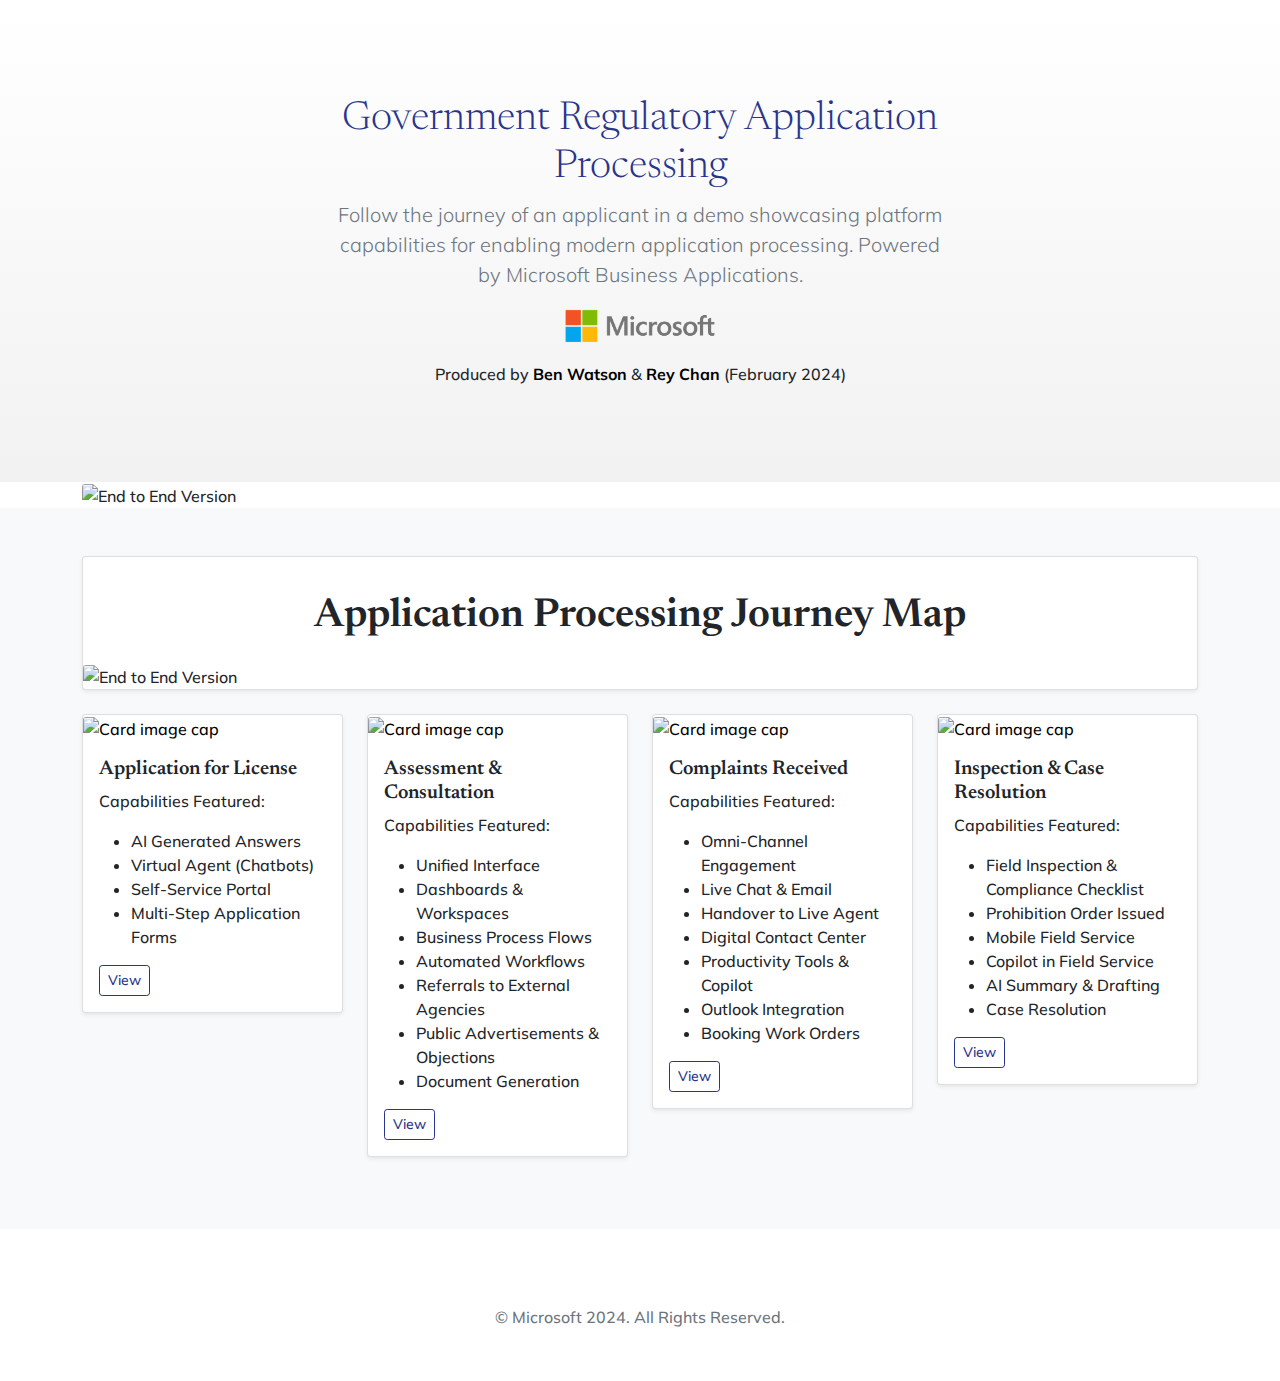
==== govappprocessing/index.html @ e3114231 "Update index.html" ====
<!doctype html>
<html lang="en">
    <head>
        <meta charset="utf-8" />
        <meta name="viewport" content="width=device-width, initial-scale=1, shrink-to-fit=no" />
        <meta name="description" content="" />
        <meta name="author" content="" />
        <title>Government Regulatory Application Processing - Powered by Microsoft</title>
        <link rel="icon" type="image/x-icon" href="assets/favicon.ico" />
        <!-- Bootstrap icons-->
        <link href="https://cdn.jsdelivr.net/npm/bootstrap-icons@1.5.0/font/bootstrap-icons.css" rel="stylesheet" />
        <!-- Google fonts-->
        <link rel="preconnect" href="https://fonts.gstatic.com" />
        <link href="https://fonts.googleapis.com/css2?family=Newsreader:ital,wght@0,600;1,600&amp;display=swap" rel="stylesheet" />
        <link href="https://fonts.googleapis.com/css2?family=Mulish:ital,wght@0,300;0,500;0,600;0,700;1,300;1,500;1,600;1,700&amp;display=swap" rel="stylesheet" />
        <link href="https://fonts.googleapis.com/css2?family=Kanit:ital,wght@0,400;1,400&amp;display=swap" rel="stylesheet" />
        <!-- Core theme CSS (includes Bootstrap)-->
        <link href="css/styles.css" rel="stylesheet" />
        <link href="css/album.css" rel="stylesheet" />
        <script src="https://code.jquery.com/jquery-3.6.0.min.js" integrity="sha256-/xUj+3OJU5yExlq6GSYGSHk7tPXikynS7ogEvDej/m4=" crossorigin="anonymous"></script>
    </head>

  <body>
    <!-- Header Title -->
    <main role="main">
      <section class="jumbotron text-center" style="background-image: linear-gradient(to bottom, rgba(255, 255, 255, 0.5), rgba(240, 240, 240, 0.9)), url(https://i.imgur.com/dCAArAt.jpg);-webkit-background-size: cover;-moz-background-size: cover;-o-background-size: cover;background-size: cover; background-position:top center">
        <div class="container">
          <h1 class="jumbotron-heading" style="color:#28358b">Government Regulatory Application Processing</h1>
          <p class="lead text-muted">Follow the journey of an applicant in a demo showcasing platform capabilities for enabling modern application processing. Powered by Microsoft Business Applications.</p>
          <p><img src="assets/img/ms-logo.png" height="40"></p>
          <p>Produced by <strong><a href="https://linkedin.com/in/ben-watson1" target="_blank">Ben Watson</a></strong> & <strong><a href="https://linkedin.com/in/rey-chan" target="_blank">Rey Chan</a></strong> (February 2024)</p>
        </div>
      </section>
    <!-- Persona Section-->
      <div class="container">
        <div class="row">
          <div class="col-md-12">
            <img class="card-img-top" src="https://i.imgur.com/U1xq4XW.png" alt="End to End Version" width="300">
          </div>
        </div>
      </div>
    <!-- End Persona Section -->
    <!-- Cards -->
      <div class="album py-5 bg-light">
        <div class="container">
          <!-- Start Card -->
          <div class="col-md-12">
            <div class="card mb-4 shadow-sm">
              <div class="card-body"><h1 align="center" style="padding-top:20px">Application Processing Journey Map</h1></div>
              <img class="card-img-top" src="https://i.imgur.com/SywnDRJ.png" alt="End to End Version" width="300">
            </div>
          </div>
          <!-- End Card -->
          <div class="row">
            <!-- Start Card -->
            <div class="col-md-3">
                <div class="card mb-4 shadow-sm">
                    <a href="#" target="_blank"><img class="card-img-top" src="https://i.imgur.com/M3wUc23.png" alt="Card image cap"></a>
                  <div class="card-body">
                    <h5>Application for License</h5>
                      <p class="card-text">Capabilities Featured:</p>
                        <ul>
                            <li>AI Generated Answers</li>
                            <li>Virtual Agent (Chatbots)</li>
                            <li>Self-Service Portal</li>
                            <li>Multi-Step Application Forms</li>
                        </ul>
                    <div class="d-flex justify-content-between align-items-center">
                      <div class="btn-group">
                        <a href="#" target="_blank"><button type="button" class="btn btn-sm btn-outline-primary">View</button></a>
                      </div>
                      <small class="text-muted"></small>
                    </div>
                  </div>
                </div>
              </div>
              <!-- End Card -->
              <!-- Start Card -->
            <div class="col-md-3">
                <div class="card mb-4 shadow-sm">
                    <a href="#" target="_blank"><img class="card-img-top" src="https://i.imgur.com/52zg6mQ.png" alt="Card image cap"></a>
                  <div class="card-body">
                    <h5>Assessment & Consultation</h5>
                    <p class="card-text">Capabilities Featured:</p>
                    <ul>
                        <li>Unified Interface</li>
                        <li>Dashboards & Workspaces</li>
                        <li>Business Process Flows</li>
                        <li>Automated Workflows</li>
                        <li>Referrals to External Agencies</li>
                        <li>Public Advertisements & Objections</li>
                        <li>Document Generation</li>
                    </ul>
                    <div class="d-flex justify-content-between align-items-center">
                      <div class="btn-group">
                        <a href="#" target="_blank"><button type="button" class="btn btn-sm btn-outline-primary">View</button></a>
                      </div>
                      <small class="text-muted"></small>
                    </div>
                  </div>
                </div>
              </div>
              <!-- End Card -->
              <!-- Start Card -->
            <div class="col-md-3">
                <div class="card mb-4 shadow-sm">
                    <a href="#" target="_blank"><img class="card-img-top" src="https://i.imgur.com/pliQmdp.png" alt="Card image cap"></a>
                  <div class="card-body">
                    <h5>Complaints Received</h5>
                    <p class="card-text">Capabilities Featured:</p>
                        <ul>
                            <li>Omni-Channel Engagement</li>
                            <li>Live Chat & Email</li>
                            <li>Handover to Live Agent</li>
                            <li>Digital Contact Center</li>
                            <li>Productivity Tools & Copilot</li>
                            <li>Outlook Integration</li>                            
                            <li>Booking Work Orders</li>
                        </ul>
                    <div class="d-flex justify-content-between align-items-center">
                      <div class="btn-group">
                        <a href="#" target="_blank"><button type="button" class="btn btn-sm btn-outline-primary">View</button></a>
                      </div>
                      <small class="text-muted"></small>
                    </div>
                  </div>
                </div>
              </div>
              <!-- End Card -->
               <!-- Start Card -->
            <div class="col-md-3">
              <div class="card mb-4 shadow-sm">
                  <a href="#" target="_blank"><img class="card-img-top" src="https://i.imgur.com/Xf1r2xP.png" alt="Card image cap"></a>
                <div class="card-body">
                  <h5>Inspection & Case Resolution</h5>
                  <p class="card-text">Capabilities Featured:</p>
                      <ul>
                          <li>Field Inspection & Compliance Checklist</li>
                          <li>Prohibition Order Issued</li>
                          <li>Mobile Field Service</li>
                          <li>Copilot in Field Service</li>                            
                          <li>AI Summary & Drafting </li>
                          <li>Case Resolution</li>
                      </ul>
                  <div class="d-flex justify-content-between align-items-center">
                    <div class="btn-group">
                      <a href="#" target="_blank"><button type="button" class="btn btn-sm btn-outline-primary">View</button></a>
                    </div>
                    <small class="text-muted"></small>
                  </div>
                </div>
              </div>
            </div>
            <!-- End Card -->
              
            </div>
        </div>
      </div>

    </main>

    <footer class="text-muted">
      <div class="container">
        <p class="float-right">
          <a href="#">Back to top</a>
        </p>
        <p align="center">&copy; Microsoft 2024. All Rights Reserved.</p>
      </div>
    </footer>

    <!-- Bootstrap core JavaScript
    ================================================== -->
    <!-- Placed at the end of the document so the pages load faster -->
    <script src="https://code.jquery.com/jquery-3.3.1.slim.min.js" integrity="sha384-q8i/X+965DzO0rT7abK41JStQIAqVgRVzpbzo5smXKp4YfRvH+8abtTE1Pi6jizo" crossorigin="anonymous"></script>
    <script>window.jQuery || document.write('<script src="../../assets/js/vendor/jquery-slim.min.js"><\/script>')</script>
    <script src="../../assets/js/vendor/popper.min.js"></script>
    <script src="../../dist/js/bootstrap.min.js"></script>
    <script src="../../assets/js/vendor/holder.min.js"></script>
  </body>
</html>
---- govappprocessing/css/album.css ----
:root {
    --jumbotron-padding-y: 3rem;
  }
  
  .jumbotron {
    padding-top: var(--jumbotron-padding-y);
    padding-bottom: var(--jumbotron-padding-y);
    margin-bottom: 0;
    background-color: #fff;
  }
  @media (min-width: 768px) {
    .jumbotron {
      padding-top: calc(var(--jumbotron-padding-y) * 2);
      padding-bottom: calc(var(--jumbotron-padding-y) * 2);
    }
  }
  
  .jumbotron p:last-child {
    margin-bottom: 0;
  }
  
  .jumbotron-heading {
    font-weight: 300;
  }
  
  .jumbotron .container {
    max-width: 40rem;
  }
  
  footer {
    padding-top: 3rem;
    padding-bottom: 3rem;
  }
  
  footer p {
    margin-bottom: .25rem;
  }
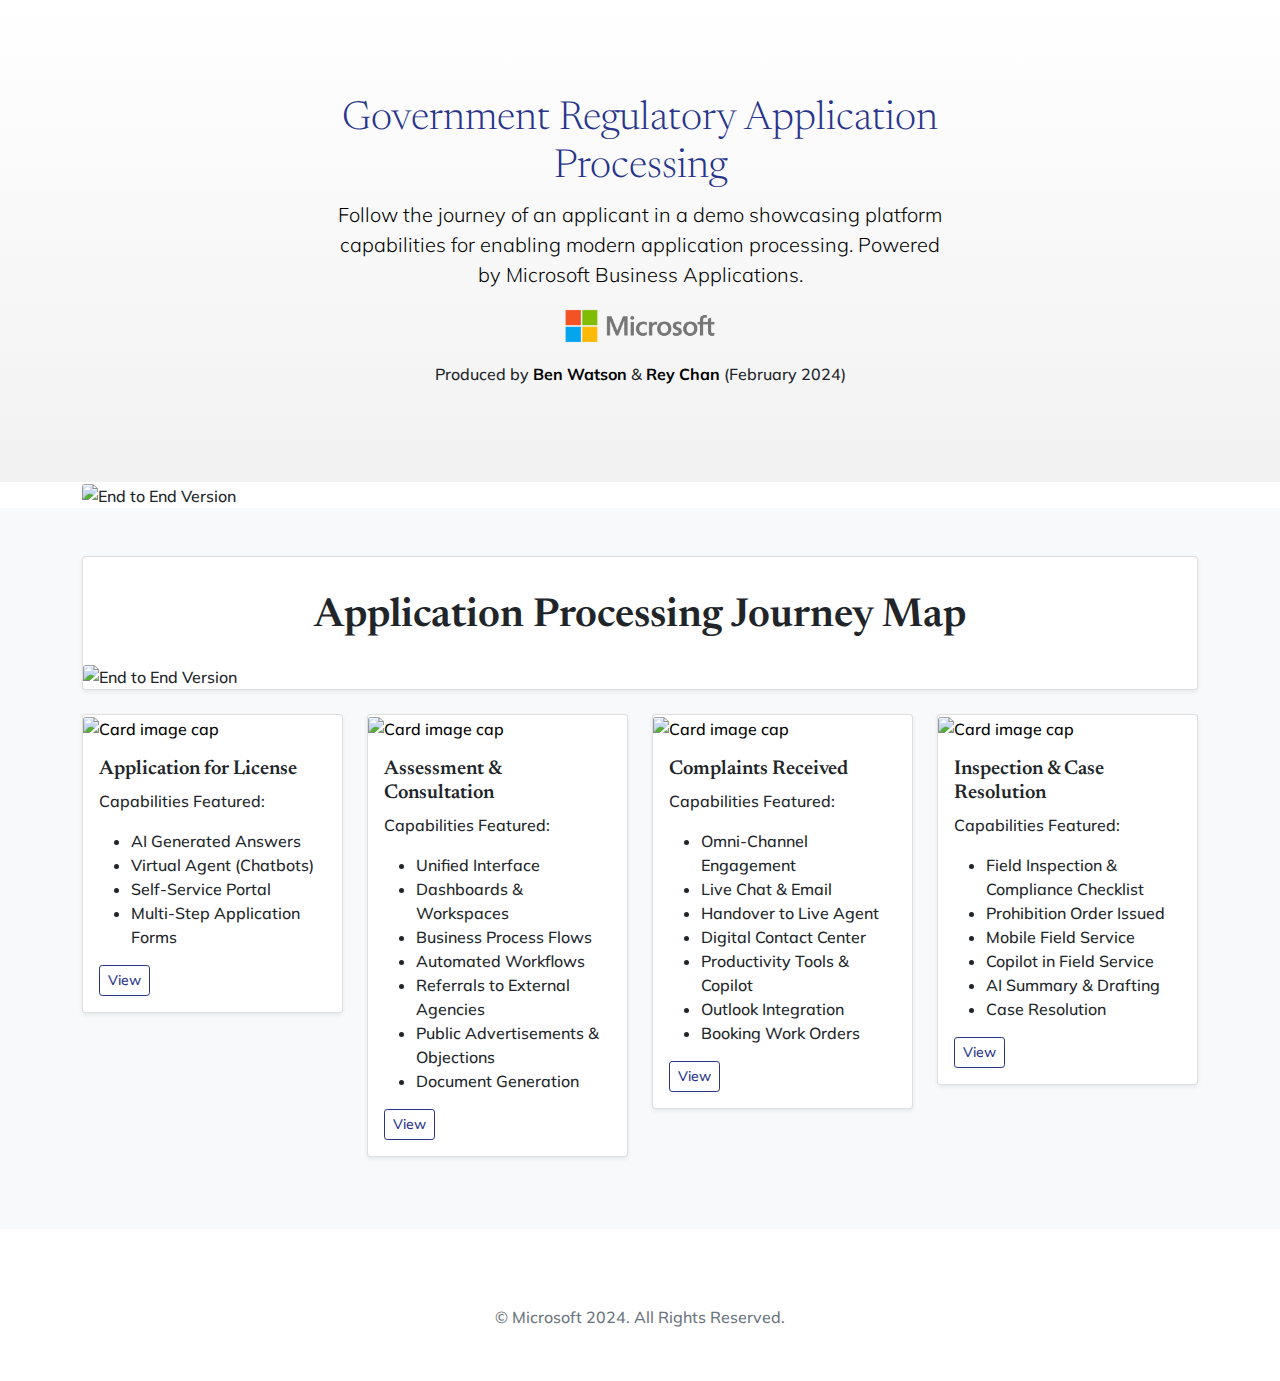
==== commit 14ce81ea: "style updates" ====
--- a/govappprocessing/index.html
+++ b/govappprocessing/index.html
@@ -27,7 +27,7 @@
       <section class="jumbotron text-center" style="background-image: linear-gradient(to bottom, rgba(255, 255, 255, 0.5), rgba(240, 240, 240, 0.9)), url(https://i.imgur.com/dCAArAt.jpg);-webkit-background-size: cover;-moz-background-size: cover;-o-background-size: cover;background-size: cover; background-position:top center">
         <div class="container">
           <h1 class="jumbotron-heading" style="color:#28358b">Government Regulatory Application Processing</h1>
-          <p class="lead text-muted">Follow the journey of an applicant in a demo showcasing platform capabilities for enabling modern application processing. Powered by Microsoft Business Applications.</p>
+          <p class="lead text-black">Follow the journey of an applicant in a demo showcasing platform capabilities for enabling modern application processing. Powered by Microsoft Business Applications.</p>
           <p><img src="assets/img/ms-logo.png" height="40"></p>
           <p>Produced by <strong><a href="https://linkedin.com/in/ben-watson1" target="_blank">Ben Watson</a></strong> & <strong><a href="https://linkedin.com/in/rey-chan" target="_blank">Rey Chan</a></strong> (February 2024)</p>
         </div>
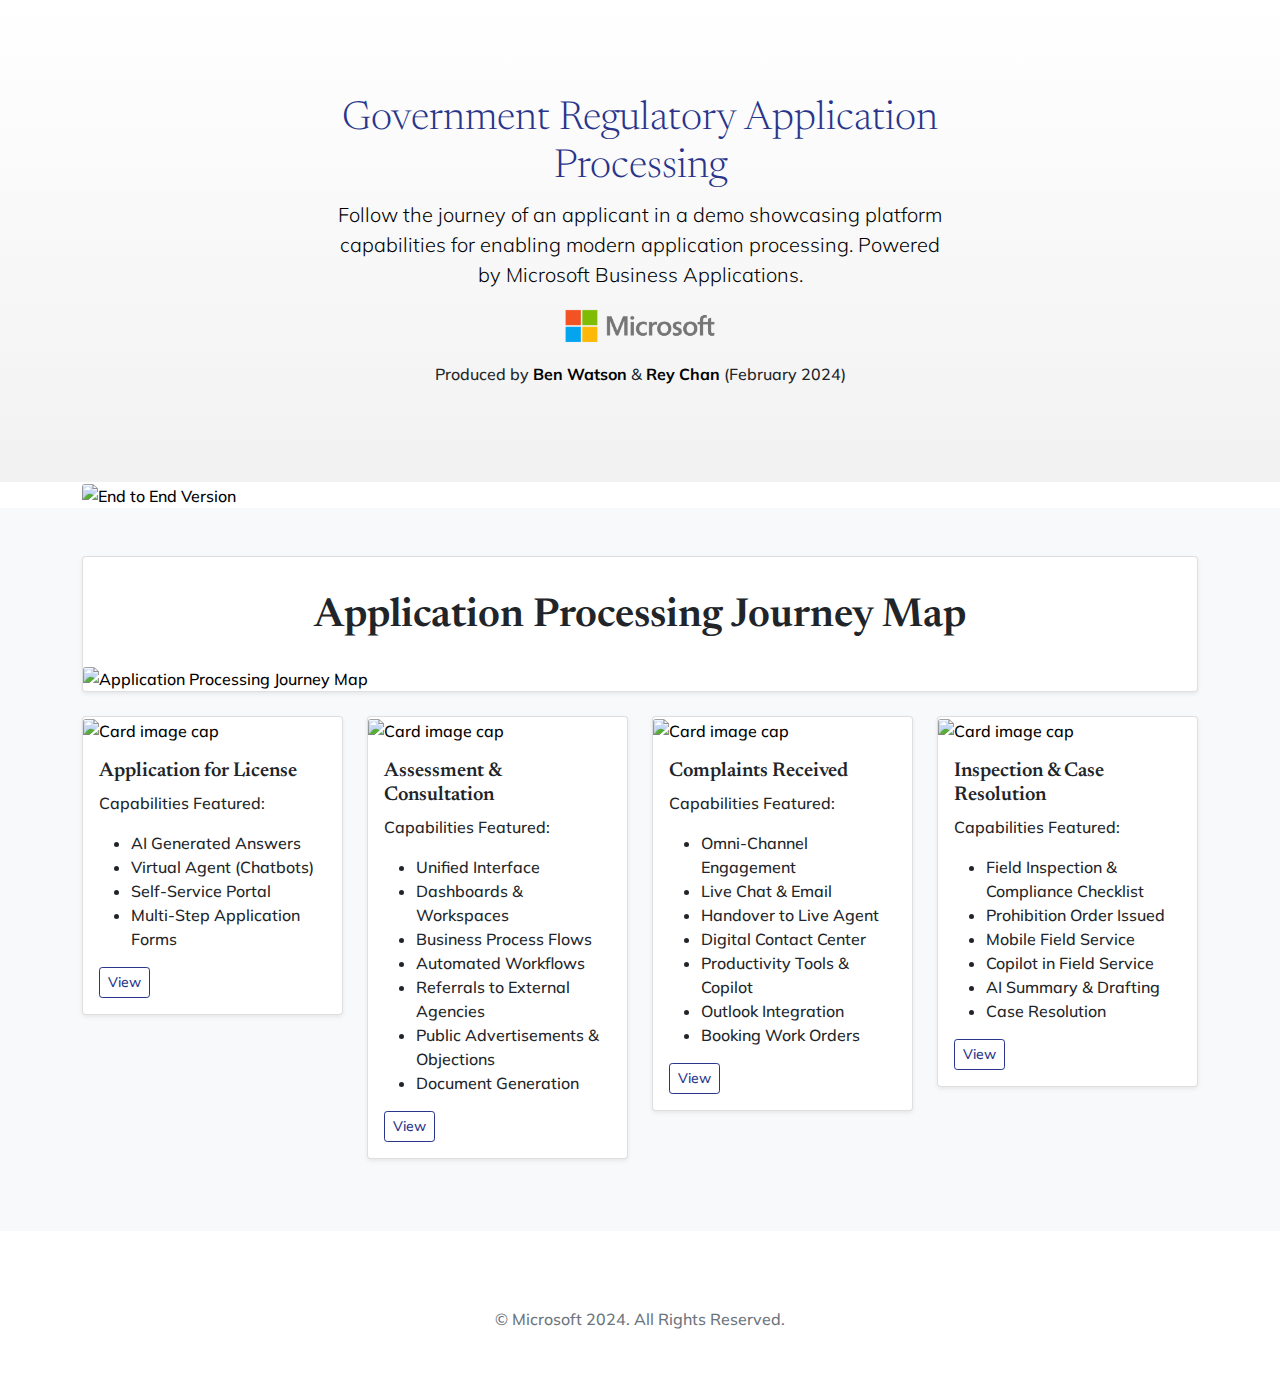
==== commit 6b7e6655: "Update index.html" ====
--- a/govappprocessing/index.html
+++ b/govappprocessing/index.html
@@ -36,7 +36,7 @@
       <div class="container">
         <div class="row">
           <div class="col-md-12">
-            <img class="card-img-top" src="https://i.imgur.com/U1xq4XW.png" alt="End to End Version" width="300">
+            <a href="#" class="pop"><img class="card-img-top" src="https://i.imgur.com/U1xq4XW.png" alt="End to End Version" width="300"></a>
           </div>
         </div>
       </div>
@@ -48,7 +48,7 @@
           <div class="col-md-12">
             <div class="card mb-4 shadow-sm">
               <div class="card-body"><h1 align="center" style="padding-top:20px">Application Processing Journey Map</h1></div>
-              <img class="card-img-top" src="https://i.imgur.com/SywnDRJ.png" alt="End to End Version" width="300">
+              <a href="#" class="pop"><img class="card-img-top" src="https://i.imgur.com/SywnDRJ.png" alt="Application Processing Journey Map" width="300"></a>
             </div>
           </div>
           <!-- End Card -->
@@ -165,17 +165,38 @@
         <p class="float-right">
           <a href="#">Back to top</a>
         </p>
-        <p align="center">&copy; Microsoft 2024. All Rights Reserved.</p>
+        <p style="text-align:center">&copy; Microsoft 2024. All Rights Reserved.</p>
       </div>
     </footer>
+
+    <!-- Modal -->
+    <div class="modal fade" id="imagemodal" tabindex="-1" role="dialog" aria-labelledby="myModalLabel" aria-hidden="true">
+      <div class="modal-dialog modal-fullscreen">
+        <div class="modal-content">              
+          <div class="modal-body">
+            <img src="" class="imagepreview" style="width: 100%;" >
+          </div>
+          <div class="modal-footer">
+            <button type="button" class="btn btn-primary" data-bs-dismiss="modal">Close</button>
+          </div>
+        </div>
+      </div>
+    </div>
 
     <!-- Bootstrap core JavaScript
     ================================================== -->
     <!-- Placed at the end of the document so the pages load faster -->
     <script src="https://code.jquery.com/jquery-3.3.1.slim.min.js" integrity="sha384-q8i/X+965DzO0rT7abK41JStQIAqVgRVzpbzo5smXKp4YfRvH+8abtTE1Pi6jizo" crossorigin="anonymous"></script>
-    <script>window.jQuery || document.write('<script src="../../assets/js/vendor/jquery-slim.min.js"><\/script>')</script>
-    <script src="../../assets/js/vendor/popper.min.js"></script>
-    <script src="../../dist/js/bootstrap.min.js"></script>
-    <script src="../../assets/js/vendor/holder.min.js"></script>
+    <script src="https://cdn.jsdelivr.net/npm/bootstrap@5.3.2/dist/js/bootstrap.min.js"></script>
+
+    <script>
+        $(function() {
+          $('.pop').on('click', function() {
+            $('.imagepreview').attr('src', $(this).find('img').attr('src'));
+            $('#imagemodal').modal('show');   
+          });		
+        });
+    </script>
+
   </body>
 </html>
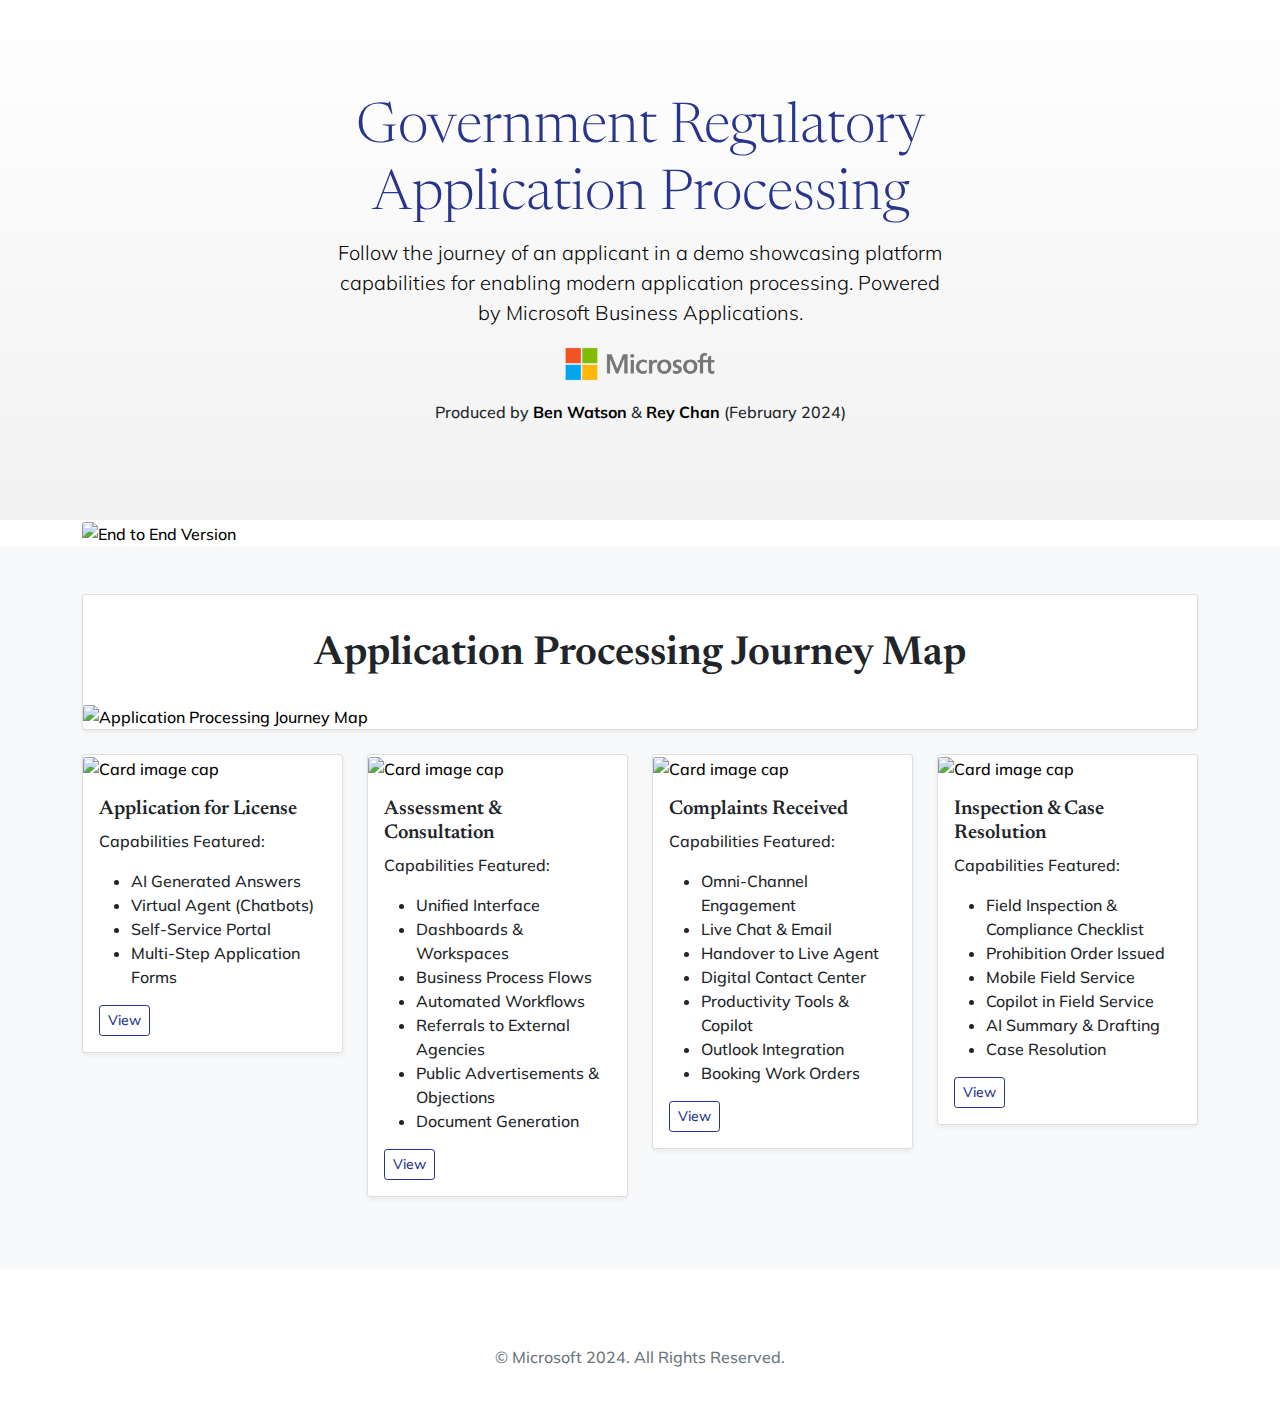
==== commit 6c510b63: "app for license" ====
--- a/govappprocessing/index.html
+++ b/govappprocessing/index.html
@@ -26,7 +26,7 @@
     <main role="main">
       <section class="jumbotron text-center" style="background-image: linear-gradient(to bottom, rgba(255, 255, 255, 0.5), rgba(240, 240, 240, 0.9)), url(https://i.imgur.com/dCAArAt.jpg);-webkit-background-size: cover;-moz-background-size: cover;-o-background-size: cover;background-size: cover; background-position:top center">
         <div class="container">
-          <h1 class="jumbotron-heading" style="color:#28358b">Government Regulatory Application Processing</h1>
+          <h1 class="jumbotron-heading" style="color:#28358b;font-size:3.5em">Government Regulatory Application Processing</h1>
           <p class="lead text-black">Follow the journey of an applicant in a demo showcasing platform capabilities for enabling modern application processing. Powered by Microsoft Business Applications.</p>
           <p><img src="assets/img/ms-logo.png" height="40"></p>
           <p>Produced by <strong><a href="https://linkedin.com/in/ben-watson1" target="_blank">Ben Watson</a></strong> & <strong><a href="https://linkedin.com/in/rey-chan" target="_blank">Rey Chan</a></strong> (February 2024)</p>
@@ -56,7 +56,7 @@
             <!-- Start Card -->
             <div class="col-md-3">
                 <div class="card mb-4 shadow-sm">
-                    <a href="#" target="_blank"><img class="card-img-top" src="https://i.imgur.com/M3wUc23.png" alt="Card image cap"></a>
+                    <a href="application-for-license.html" target="_blank"><img class="card-img-top" src="https://i.imgur.com/M3wUc23.png" alt="Card image cap"></a>
                   <div class="card-body">
                     <h5>Application for License</h5>
                       <p class="card-text">Capabilities Featured:</p>
@@ -68,7 +68,7 @@
                         </ul>
                     <div class="d-flex justify-content-between align-items-center">
                       <div class="btn-group">
-                        <a href="#" target="_blank"><button type="button" class="btn btn-sm btn-outline-primary">View</button></a>
+                        <a href="application-for-license.html" target="_blank"><button type="button" class="btn btn-sm btn-outline-primary">View</button></a>
                       </div>
                       <small class="text-muted"></small>
                     </div>
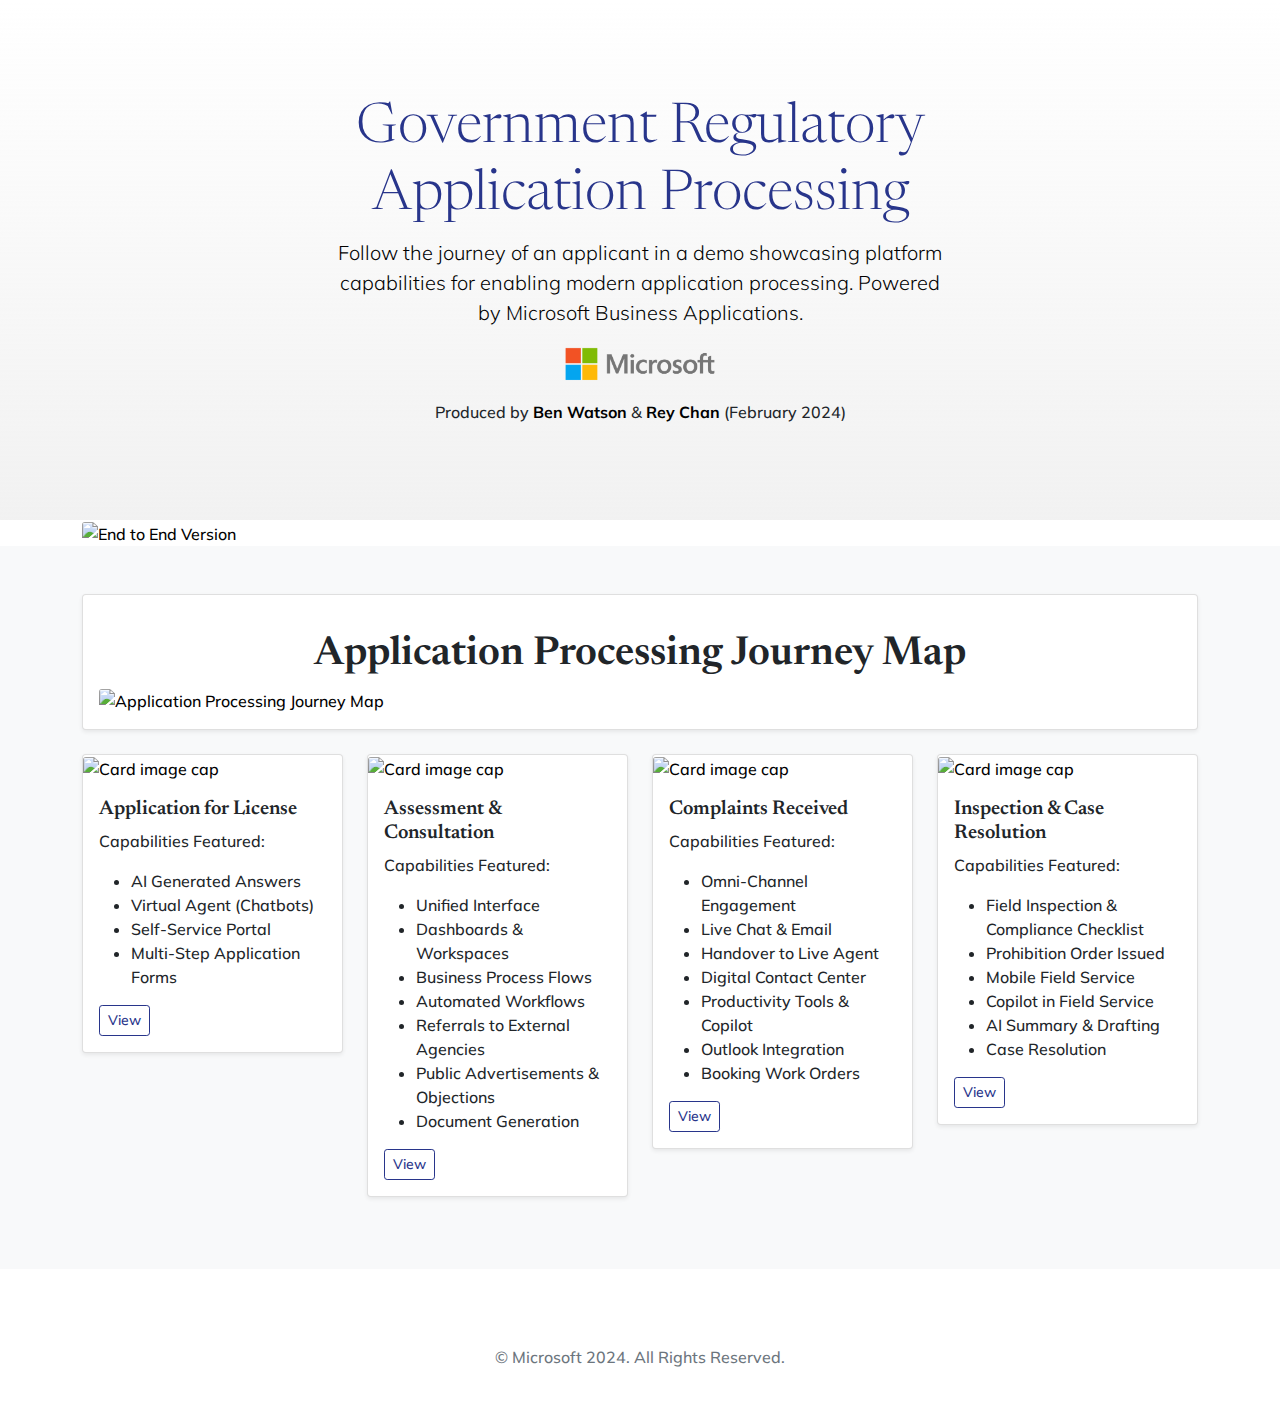
==== commit a5905da6: "Updates" ====
--- a/govappprocessing/index.html
+++ b/govappprocessing/index.html
@@ -47,16 +47,19 @@
           <!-- Start Card -->
           <div class="col-md-12">
             <div class="card mb-4 shadow-sm">
-              <div class="card-body"><h1 align="center" style="padding-top:20px">Application Processing Journey Map</h1></div>
+              <div class="card-body"><h1 align="center" style="padding-top:20px">Application Processing Journey Map</h1>
               <a href="#" class="pop"><img class="card-img-top" src="https://i.imgur.com/SywnDRJ.png" alt="Application Processing Journey Map" width="300"></a>
+              <!--<div class="pb-3" align="center"><button class="btn btn-lg btn-primary">Watch Demo Journey Video</button></div>-->
+              </div>
             </div>
           </div>
+          
           <!-- End Card -->
           <div class="row">
             <!-- Start Card -->
             <div class="col-md-3">
                 <div class="card mb-4 shadow-sm">
-                    <a href="application-for-license.html" target="_blank"><img class="card-img-top" src="https://i.imgur.com/M3wUc23.png" alt="Card image cap"></a>
+                    <a class="popiframe" href="#" src="application-for-license.html"><img class="card-img-top" src="https://i.imgur.com/M3wUc23.png" alt="Card image cap"></a>
                   <div class="card-body">
                     <h5>Application for License</h5>
                       <p class="card-text">Capabilities Featured:</p>
@@ -68,7 +71,7 @@
                         </ul>
                     <div class="d-flex justify-content-between align-items-center">
                       <div class="btn-group">
-                        <a href="application-for-license.html" target="_blank"><button type="button" class="btn btn-sm btn-outline-primary">View</button></a>
+                        <a class="popiframe" href="#" src="application-for-license.html"><button type="button" class="btn btn-sm btn-outline-primary">View</button></a>
                       </div>
                       <small class="text-muted"></small>
                     </div>
@@ -174,7 +177,7 @@
       <div class="modal-dialog modal-fullscreen">
         <div class="modal-content">              
           <div class="modal-body">
-            <img src="" class="imagepreview" style="width: 100%;" >
+            
           </div>
           <div class="modal-footer">
             <button type="button" class="btn btn-primary" data-bs-dismiss="modal">Close</button>
@@ -191,10 +194,18 @@
 
     <script>
         $(function() {
+          //image modal
           $('.pop').on('click', function() {
-            $('.imagepreview').attr('src', $(this).find('img').attr('src'));
+            var img_src = $(this).find('img').attr('src');
+            $('#imagemodal').find('.modal-body').html("<img src='"+img_src+"' style='width:100%;'/>");
             $('#imagemodal').modal('show');   
-          });		
+          });	
+          //iframe modal
+          $('.popiframe').on('click', function() {
+            var href_src = $(this).attr('src');
+            $('#imagemodal').find('.modal-body').html("<iframe src='"+href_src+"' style='width:100%;height:100%'/>");
+            $('#imagemodal').modal('show');   
+          });	
         });
     </script>
 
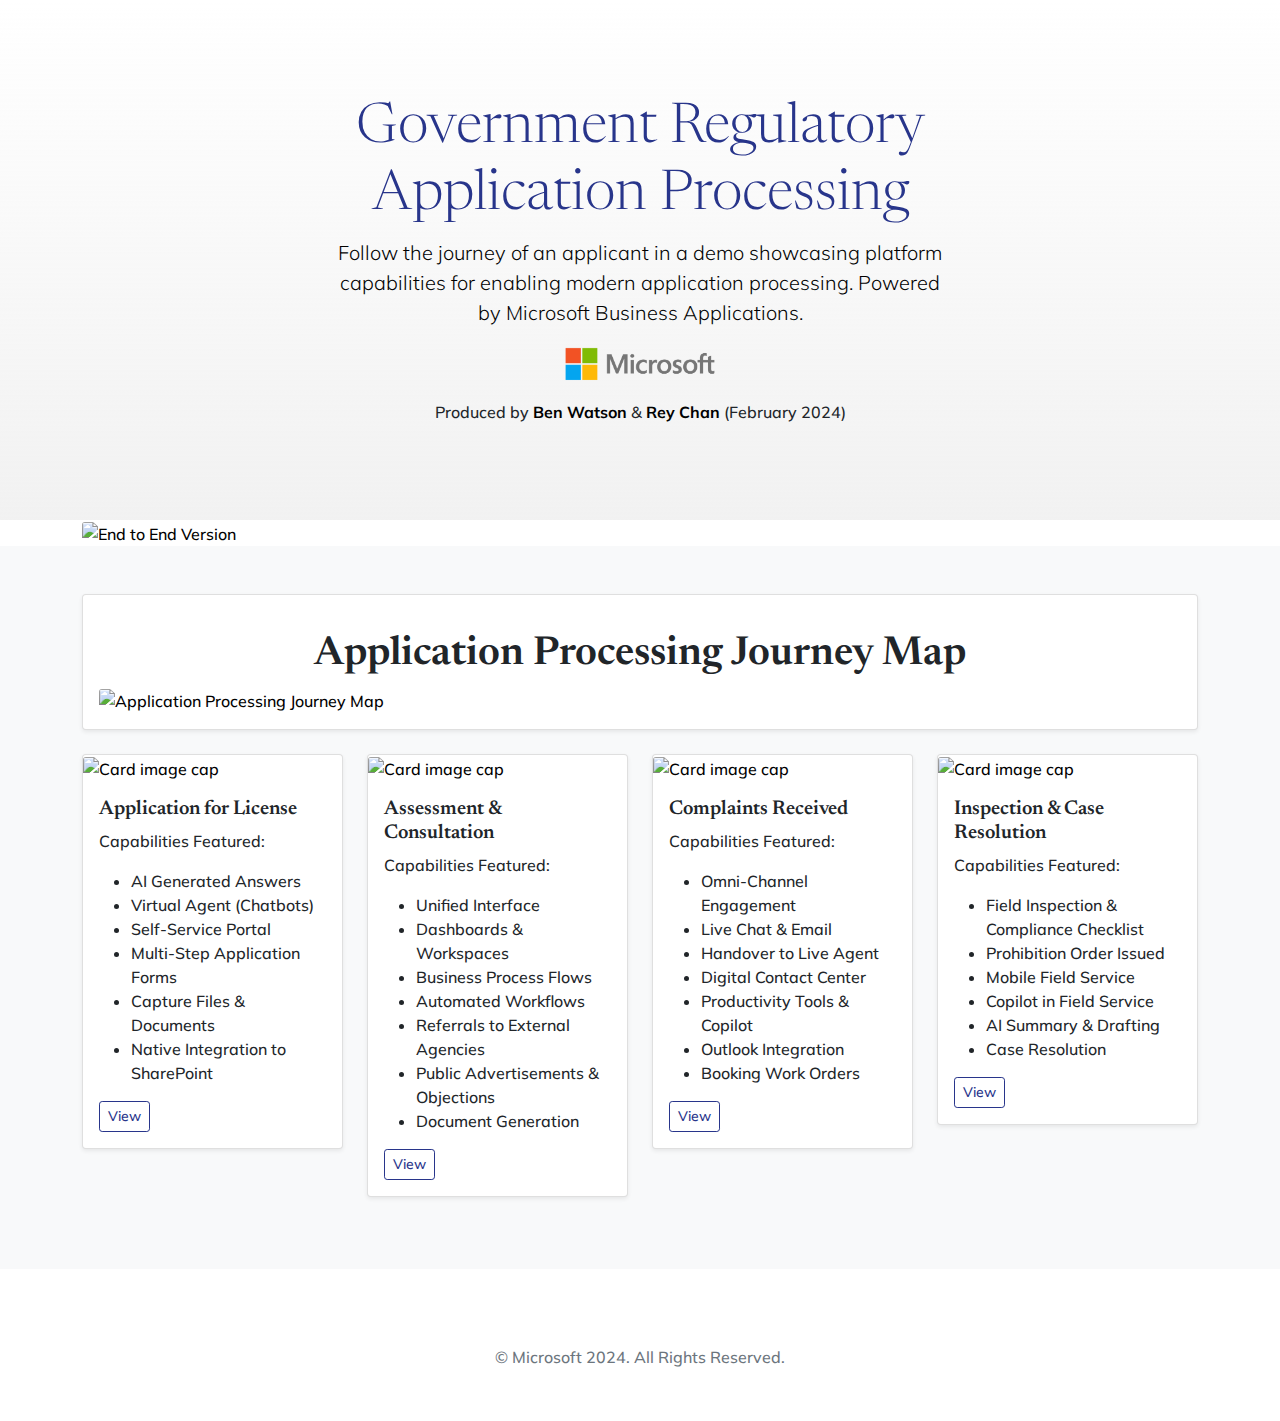
==== commit 778f3475: "Updates" ====
--- a/govappprocessing/index.html
+++ b/govappprocessing/index.html
@@ -68,6 +68,8 @@
                             <li>Virtual Agent (Chatbots)</li>
                             <li>Self-Service Portal</li>
                             <li>Multi-Step Application Forms</li>
+                            <li>Capture Files & Documents</li>
+                            <li>Native Integration to SharePoint</li>
                         </ul>
                     <div class="d-flex justify-content-between align-items-center">
                       <div class="btn-group">
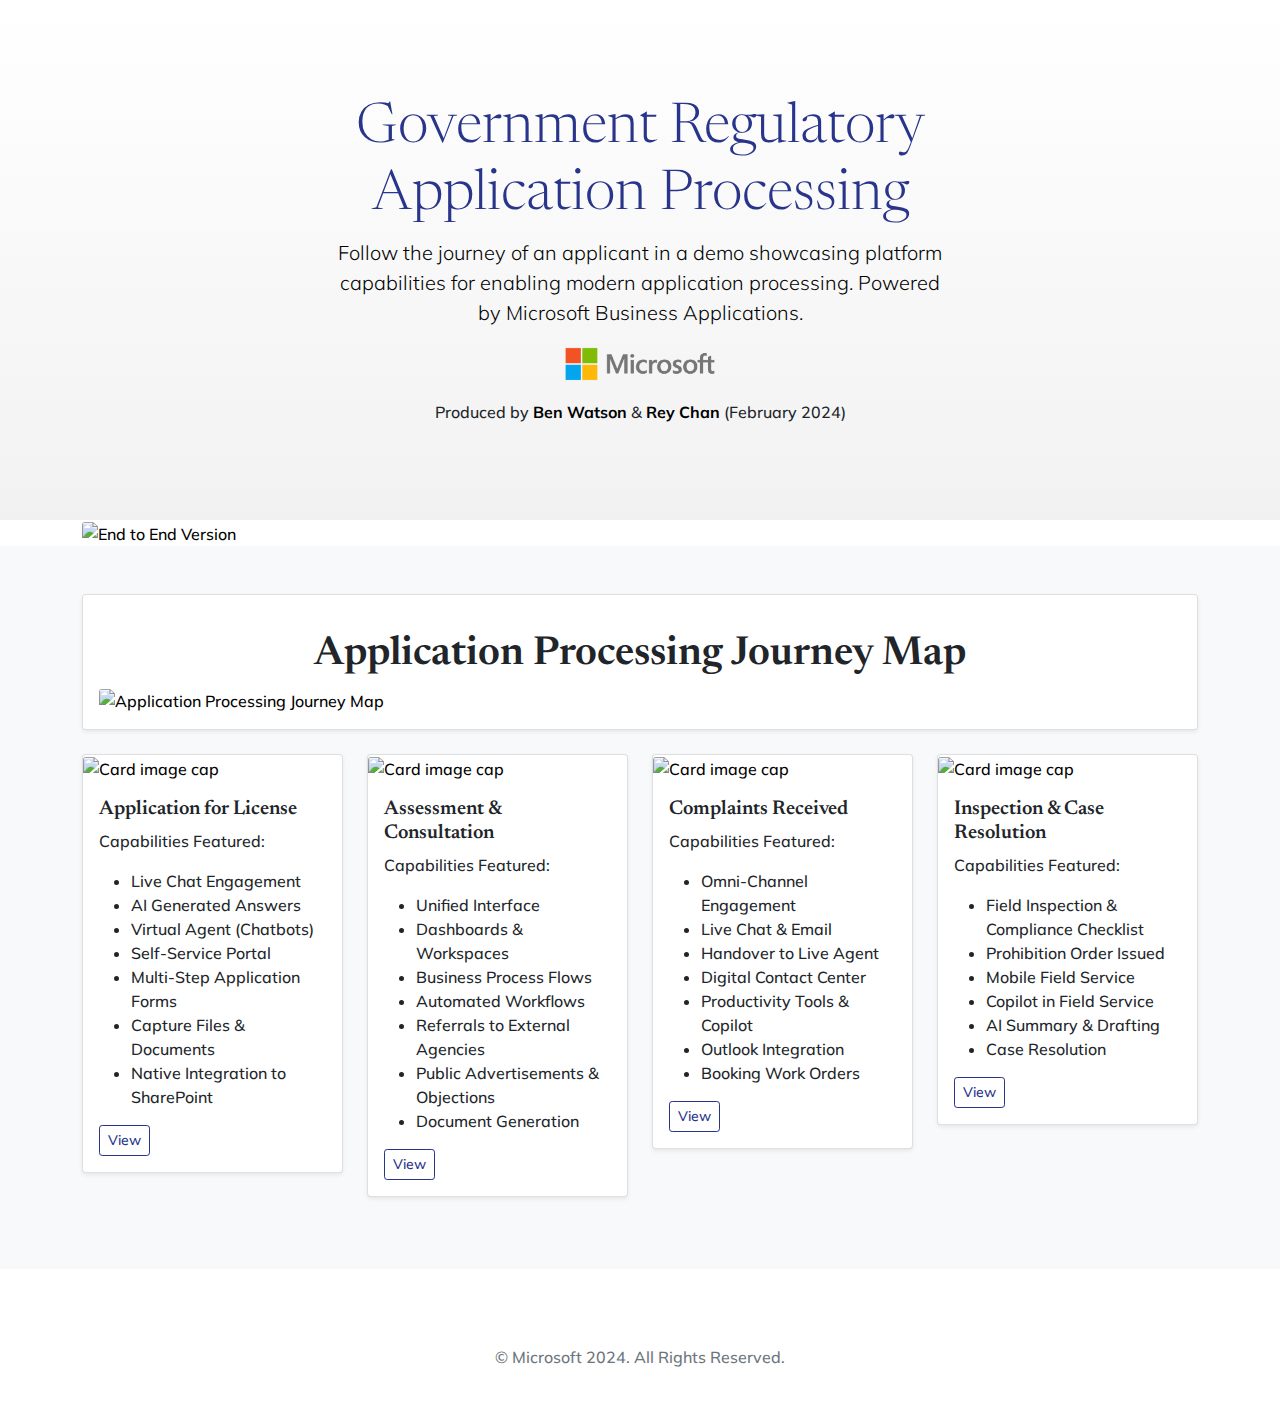
==== commit 7fe81cd6: "Updates" ====
--- a/govappprocessing/index.html
+++ b/govappprocessing/index.html
@@ -64,6 +64,7 @@
                     <h5>Application for License</h5>
                       <p class="card-text">Capabilities Featured:</p>
                         <ul>
+                            <li>Live Chat Engagement</li>  
                             <li>AI Generated Answers</li>
                             <li>Virtual Agent (Chatbots)</li>
                             <li>Self-Service Portal</li>
@@ -84,7 +85,7 @@
               <!-- Start Card -->
             <div class="col-md-3">
                 <div class="card mb-4 shadow-sm">
-                    <a href="#" target="_blank"><img class="card-img-top" src="https://i.imgur.com/52zg6mQ.png" alt="Card image cap"></a>
+                    <a class="popiframe" href="#" src="assessment-consultation.html"><img class="card-img-top" src="https://i.imgur.com/52zg6mQ.png" alt="Card image cap"></a>
                   <div class="card-body">
                     <h5>Assessment & Consultation</h5>
                     <p class="card-text">Capabilities Featured:</p>
@@ -99,7 +100,7 @@
                     </ul>
                     <div class="d-flex justify-content-between align-items-center">
                       <div class="btn-group">
-                        <a href="#" target="_blank"><button type="button" class="btn btn-sm btn-outline-primary">View</button></a>
+                        <a class="popiframe" href="#" src="assessment-consultation.html"><button type="button" class="btn btn-sm btn-outline-primary">View</button></a>
                       </div>
                       <small class="text-muted"></small>
                     </div>
@@ -110,7 +111,7 @@
               <!-- Start Card -->
             <div class="col-md-3">
                 <div class="card mb-4 shadow-sm">
-                    <a href="#" target="_blank"><img class="card-img-top" src="https://i.imgur.com/pliQmdp.png" alt="Card image cap"></a>
+                    <a class="popiframe" href="#" src="complaint-received.html"><img class="card-img-top" src="https://i.imgur.com/pliQmdp.png" alt="Card image cap"></a>
                   <div class="card-body">
                     <h5>Complaints Received</h5>
                     <p class="card-text">Capabilities Featured:</p>
@@ -125,7 +126,7 @@
                         </ul>
                     <div class="d-flex justify-content-between align-items-center">
                       <div class="btn-group">
-                        <a href="#" target="_blank"><button type="button" class="btn btn-sm btn-outline-primary">View</button></a>
+                        <a class="popiframe" href="#" src="complaint-received.html"><button type="button" class="btn btn-sm btn-outline-primary">View</button></a>
                       </div>
                       <small class="text-muted"></small>
                     </div>
@@ -136,7 +137,7 @@
                <!-- Start Card -->
             <div class="col-md-3">
               <div class="card mb-4 shadow-sm">
-                  <a href="#" target="_blank"><img class="card-img-top" src="https://i.imgur.com/Xf1r2xP.png" alt="Card image cap"></a>
+                  <a class="popiframe" href="#" src="inspection-case-resolution.html"><img class="card-img-top" src="https://i.imgur.com/Xf1r2xP.png" alt="Card image cap"></a>
                 <div class="card-body">
                   <h5>Inspection & Case Resolution</h5>
                   <p class="card-text">Capabilities Featured:</p>
@@ -150,7 +151,7 @@
                       </ul>
                   <div class="d-flex justify-content-between align-items-center">
                     <div class="btn-group">
-                      <a href="#" target="_blank"><button type="button" class="btn btn-sm btn-outline-primary">View</button></a>
+                      <a class="popiframe" href="#" src="inspection-case-resolution.html"><button type="button" class="btn btn-sm btn-outline-primary">View</button></a>
                     </div>
                     <small class="text-muted"></small>
                   </div>
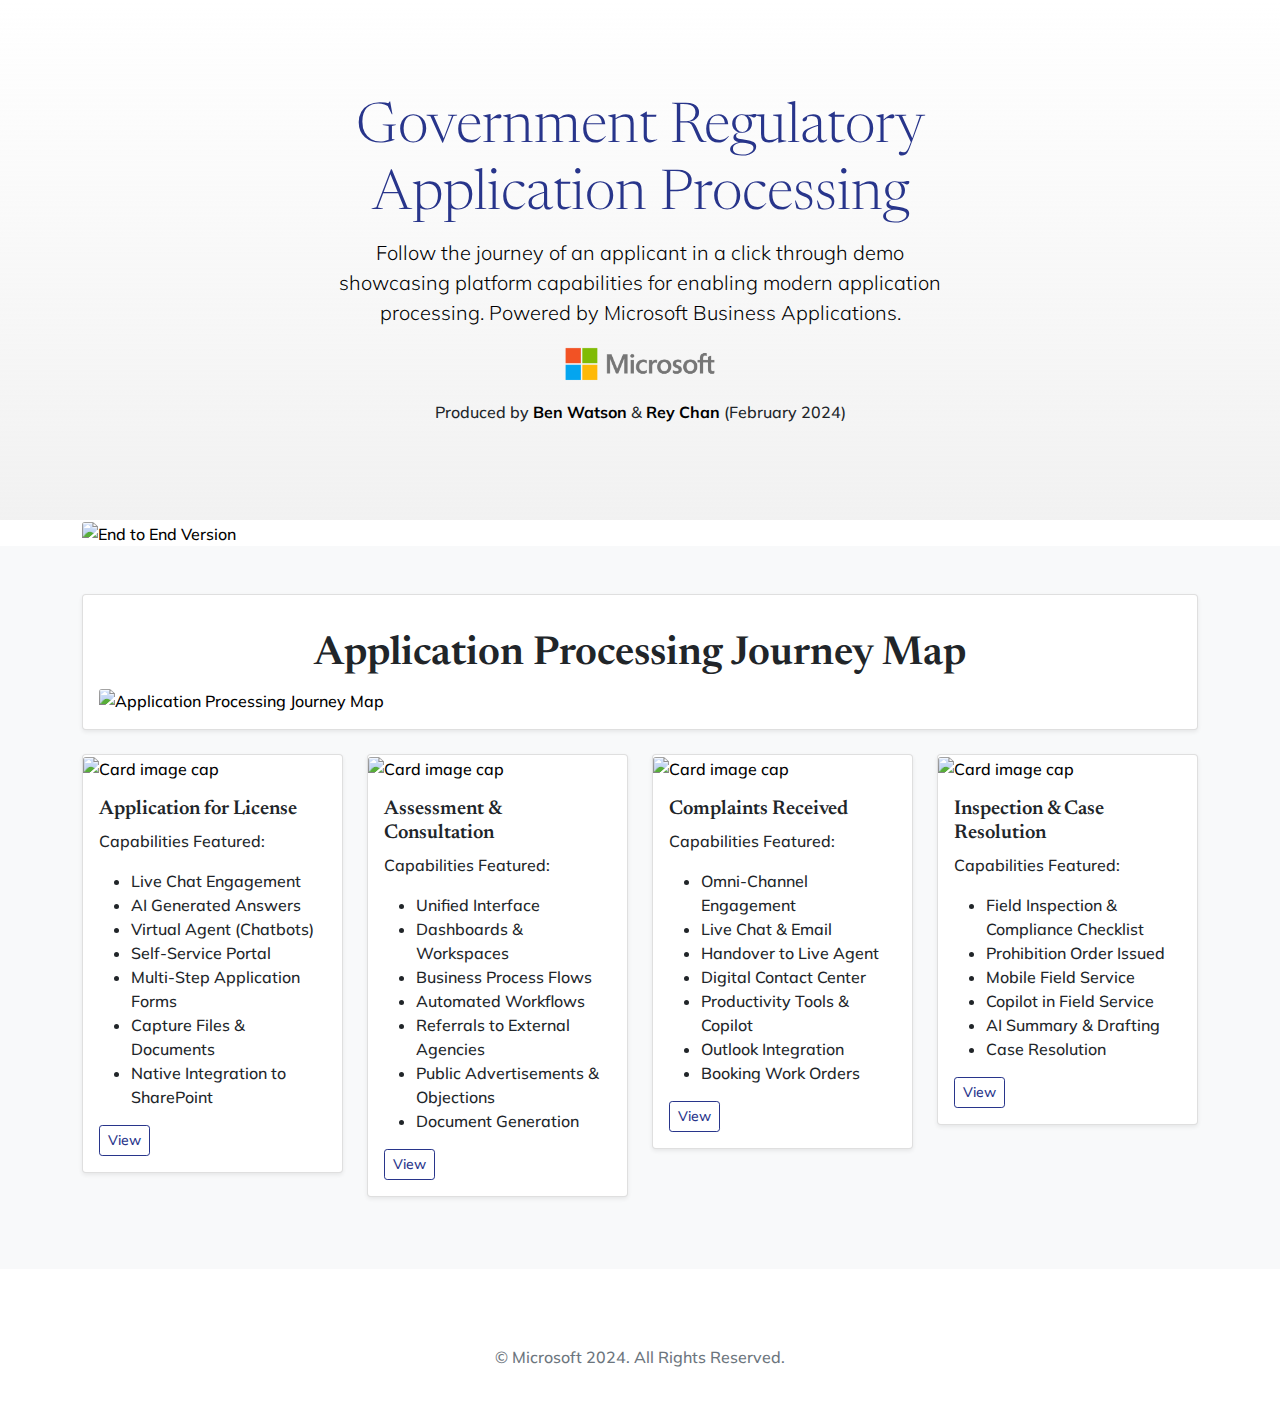
==== commit a54f7781: "Update 19 Feb 2024" ====
--- a/govappprocessing/index.html
+++ b/govappprocessing/index.html
@@ -27,7 +27,7 @@
       <section class="jumbotron text-center" style="background-image: linear-gradient(to bottom, rgba(255, 255, 255, 0.5), rgba(240, 240, 240, 0.9)), url(https://i.imgur.com/dCAArAt.jpg);-webkit-background-size: cover;-moz-background-size: cover;-o-background-size: cover;background-size: cover; background-position:top center">
         <div class="container">
           <h1 class="jumbotron-heading" style="color:#28358b;font-size:3.5em">Government Regulatory Application Processing</h1>
-          <p class="lead text-black">Follow the journey of an applicant in a demo showcasing platform capabilities for enabling modern application processing. Powered by Microsoft Business Applications.</p>
+          <p class="lead text-black">Follow the journey of an applicant in a click through demo showcasing platform capabilities for enabling modern application processing. Powered by Microsoft Business Applications.</p>
           <p><img src="assets/img/ms-logo.png" height="40"></p>
           <p>Produced by <strong><a href="https://linkedin.com/in/ben-watson1" target="_blank">Ben Watson</a></strong> & <strong><a href="https://linkedin.com/in/rey-chan" target="_blank">Rey Chan</a></strong> (February 2024)</p>
         </div>
@@ -177,7 +177,7 @@
 
     <!-- Modal -->
     <div class="modal fade" id="imagemodal" tabindex="-1" role="dialog" aria-labelledby="myModalLabel" aria-hidden="true">
-      <div class="modal-dialog modal-fullscreen">
+      <div class="modal-dialog modal-fullscreen"> 
         <div class="modal-content">              
           <div class="modal-body">
             
